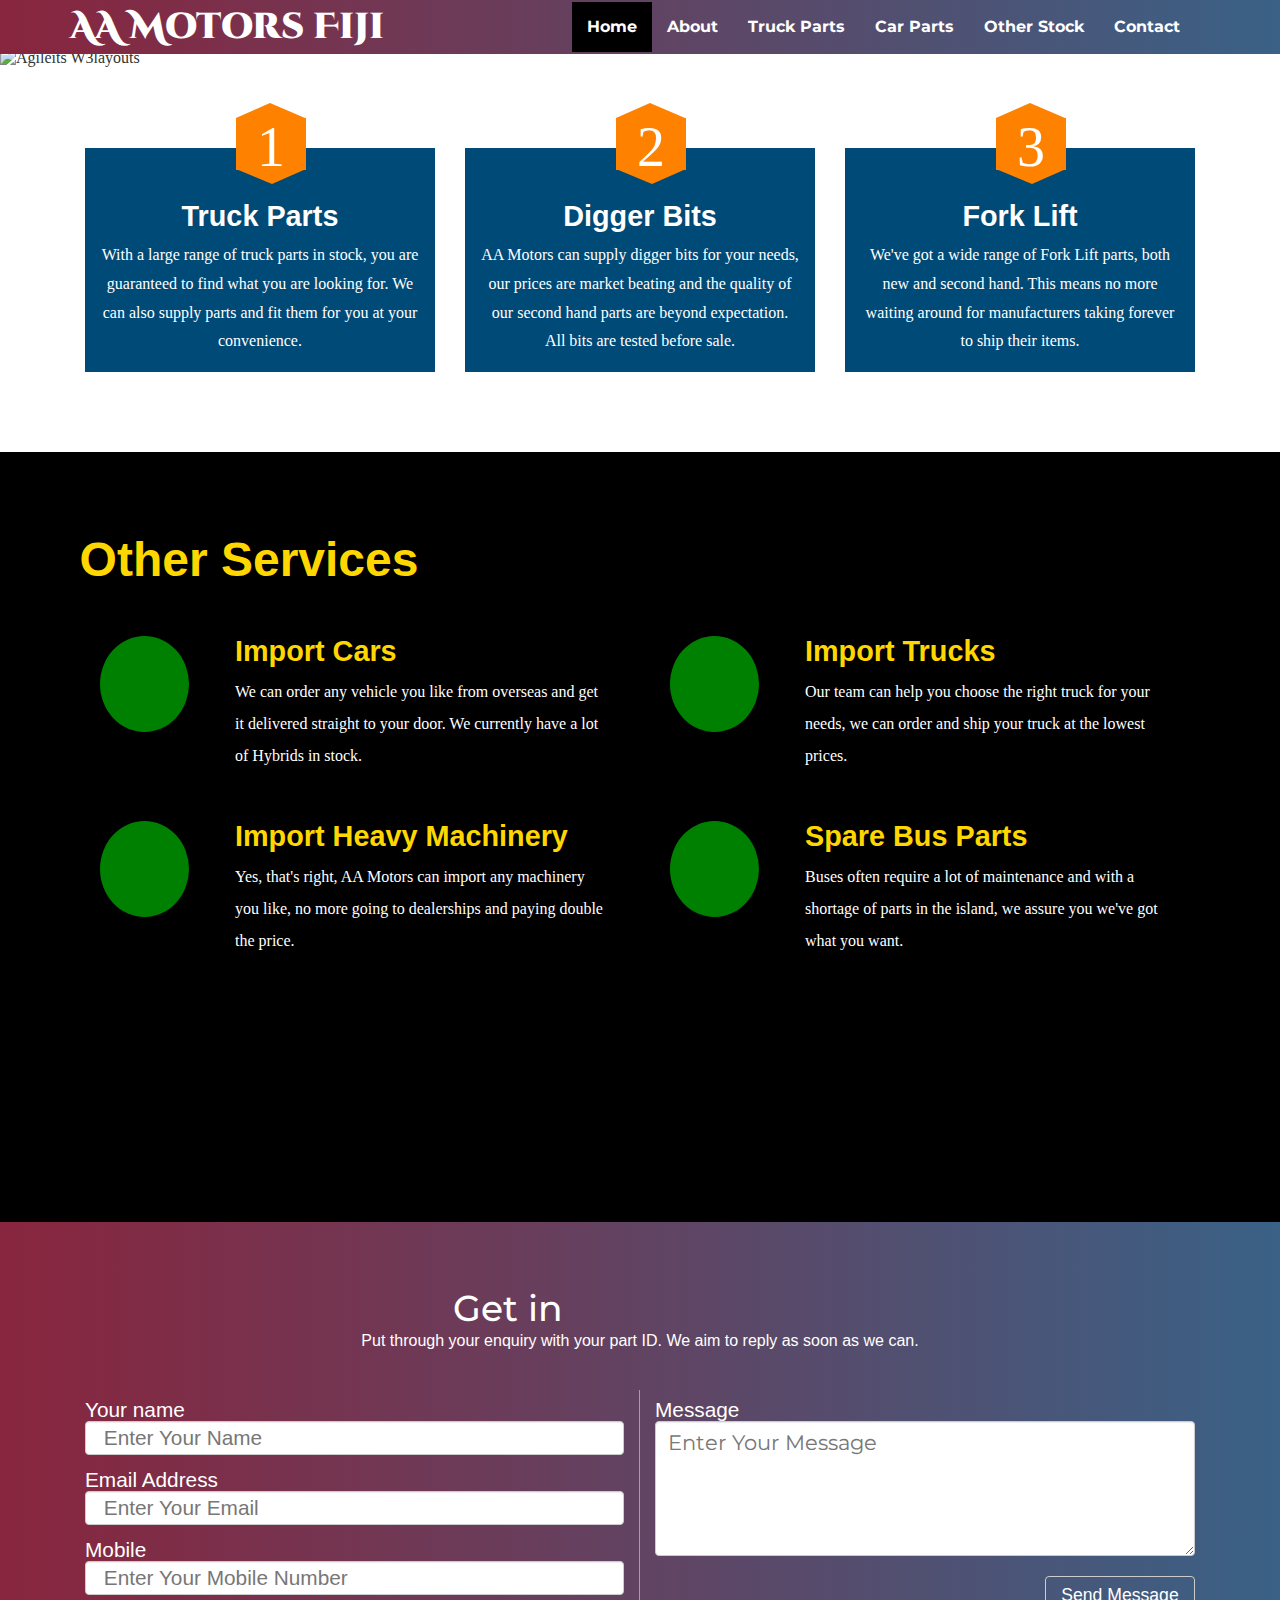
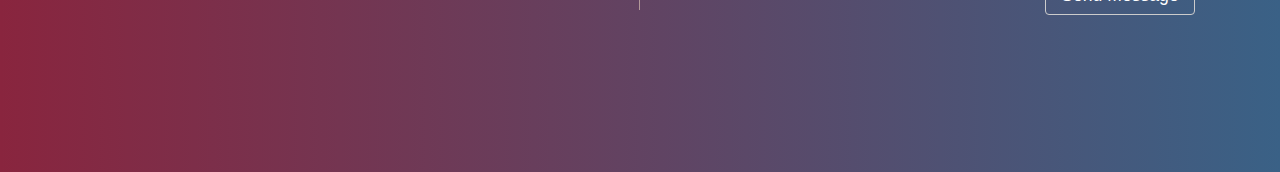
==== about.html @ b16f1876 "Add files via upload" ====
<!DOCTYPE html>
<html lang="en">

<!-- Head -->
<head>

<title>AA Motors Fiji | Truck Parts | Car Parts | Spare Parts</title>

<!-- Meta-Tags -->
<meta name="viewport" content="width=device-width, initial-scale=1">
<meta http-equiv="Content-Type" content="text/html; charset=utf-8" />
<meta name="keywords" content="Tropical Resorts a Responsive Web Template, Bootstrap Web Templates, Flat Web Templates, Android Compatible Web Template, Smartphone Compatible Web Template, Free Webdesigns for Nokia, Samsung, LG, Sony Ericsson, Motorola Web Design">
<script type="application/x-javascript"> addEventListener("load", function() { setTimeout(hideURLbar, 0); }, false); function hideURLbar(){ window.scrollTo(0,1); } </script>
<!-- //Meta-Tags -->

<!-- Custom-Stylesheet-Links -->
<!-- Bootstrap-CSS --> 	<link rel="stylesheet" href="css/bootstrap.min.css" type="text/css" media="all">
<!-- Index-Page-CSS --> <link rel="stylesheet" href="css/style.css" 		type="text/css" media="all">
<!-- Animate.CSS --> 	<link rel="stylesheet" href="css/animate.css" 		type="text/css" media="all">
<!-- //Custom-Stylesheet-Links -->

<!-- Fonts -->
<!-- Body-Font -->	 <link rel="stylesheet" href="//fonts.googleapis.com/css?family=Open+Sans:400,300,600,700,800" type="text/css">
<!-- Logo-Font -->	 <link rel="stylesheet" href="//fonts.googleapis.com/css?family=Cinzel+Decorative:400,900,700" type="text/css">
<!-- Navbar-Font --> <link rel="stylesheet" href="//fonts.googleapis.com/css?family=Montserrat:400,700"			   type="text/css">
<!-- //Fonts -->

</head>
<!-- //Head -->



<!-- Body -->
<body>

	<!-- Header -->
	<div class="header agileits w3layouts" id="home">

		<!-- Navbar -->
		<nav class="navbar navbar-default w3l aits wow bounceInUp agileits w3layouts">
			<div class="container">

				<div class="navbar-header agileits w3layouts">
					<button type="button" class="navbar-toggle agileits w3layouts collapsed" data-toggle="collapse" data-target="#navbar" aria-expanded="false">
						<span class="sr-only agileits w3layouts">Toggle navigation</span>
						<span class="icon-bar w3l"></span>
						<span class="icon-bar aits"></span>
						<span class="icon-bar w3laits"></span>
					</button>
					<a class="navbar-brand agileits w3layouts" href="index.html">AA Motors Fiji</a>
				</div>

				<div id="navbar" class="navbar-collapse agileits w3layouts navbar-right collapse">
					<ul class="nav agileits w3layouts navbar-nav">
						<li class="active"><a href="index.html">Home</a></li>
						<li><a href="about.html">About</a></li>
						<li><a href="truck.html">Truck Parts</a></li>
						<li><a href="carparts.html">Car Parts</a></li>
						<li><a href="otherstock.html">Other Stock</a></li>
						<li><a href="contact.html">Contact</a></li>
					</ul>
				</div>

			</div>
		</nav>
		<!-- //Navbar -->


		<!-- Banner -->
		<div class="banner agileits w3layouts">
			<img src="images/banner.jpg" alt="Agileits W3layouts">
			<h1 class="wow agileits w3layouts fadeInDown">About Us</h1>
		</div>
		<!-- //Banner -->

	</div>
	<!-- //Header -->




	<!--about-->
			<div class="about-section"  id="about">
				<div class="container">
					
					<div class="about-grids">
						<div class="col-md-4 about-grid  wow fadeInLeft animated" data-wow-delay=".5s">
							<img src="images/p.jpg" class="img-responsive" alt=""/>
							<div class="about-details hvr-rectangle-in">
								<div class="about-text">
									<h5>1</h5>
								</div>
								<h4>Truck Parts</h4>
								<p>With a large range of truck parts in stock, you are guaranteed to find what you are looking for. We can also supply parts and fit them for you at your convenience. </p>
							</div>
						</div>
						<div class="col-md-4 about-grid  wow fadeInDownBig animated animated" data-wow-delay="0.4s">
						<img src="images/p1.jpg" class="img-responsive" alt=""/>
						<div class="about-details hvr-rectangle-in">
								<div class="about-text">
									<h5>2</h5>
								</div>
								<h4>Digger Bits</h4>
								<p>AA Motors can supply digger bits for your needs, our prices are market beating and the quality of our second hand parts are beyond expectation. All bits are tested before sale.</p>
							</div>
						</div>
						<div class="col-md-4 about-grid  wow fadeInRight animated" data-wow-delay=".5s">
						<img src="images/p2.jpg" class="img-responsive" alt=""/>
						<div class="about-details hvr-rectangle-in">
								<div class="about-text">
									<h5>3</h5>
								</div>
								<h4>Fork Lift</h4>
								<p>We've got a wide range of Fork Lift parts, both new and second hand. This means no more waiting around for manufacturers taking forever to ship their items.</p>
							</div>
						</div>
						<div class="clearfix"></div>
					</div>
				</div>
			</div>
		<!--about-->
	
	
	
	<div class="services-section" id="services">
			<div class="container">
				<h3>Other Services</h3>
				<div class="servc-grids">
					<div class="col-md-6 servc-grid wow fadeInLeft animated" data-wow-delay=".5s">
						<div class="col-xs-3 servc-grid-left">
							<span class="glyphicon glyphicon-th-large effect-1" aria-hidden="true"></span>
						</div>
						<div class="col-xs-9 servc-grid-right">
							<h4>Import Cars</h4>
							<p>We can order any vehicle you like from overseas and get it delivered straight to your door. We currently have a lot of Hybrids in stock.</p>
						</div>
						<div class="clearfix"> </div>
					</div>
					<div class="col-md-6 servc-grid wow fadeInRight animated" data-wow-delay=".5s">
						<div class="col-xs-3 servc-grid-left">
							<span class="glyphicon glyphicon-user effect-1" aria-hidden="true"></span>
						</div>
						<div class="col-xs-9 servc-grid-right">
							<h4>Import Trucks</h4>
							<p>Our team can help you choose the right truck for your needs, we can order and ship your truck at the lowest prices.</p>
						</div>
						<div class="clearfix"> </div>
					</div>
					<div class="clearfix"> </div>
				</div>
				<div class="servc-grids">
					<div class="col-md-6 servc-grid wow fadeInLeft animated" data-wow-delay=".5s">
						<div class="col-xs-3 servc-grid-left">
							<span class="glyphicon glyphicon-stats effect-1" aria-hidden="true"></span>
						</div>
						<div class="col-xs-9 servc-grid-right">
							<h4>Import Heavy Machinery</h4>
							<p>Yes, that's right, AA Motors can import any machinery you like, no more going to dealerships and paying double the price. </p>
						</div>
						<div class="clearfix"> </div>
					</div>
					<div class="col-md-6 servc-grid wow fadeInRight animated" data-wow-delay=".5s">
						<div class="col-xs-3 servc-grid-left">
							<span class="glyphicon glyphicon-globe effect-1" aria-hidden="true"></span>
						</div>
						<div class="col-xs-9 servc-grid-right">
							<h4>Spare Bus Parts</h4>
							<p>Buses often require a lot of maintenance and with a shortage of parts in the island, we assure you we've got what you want. </p>
						</div>
						<div class="clearfix"> </div>
					</div>
					<div class="clearfix"> </div>
				</div>
				<div class="servc-grids">
					<div class="col-md-6 servc-grid wow fadeInLeft animated" data-wow-delay=".5s">
						<div class="col-xs-3 servc-grid-left">
							<span class="glyphicon glyphicon-cog effect-1" aria-hidden="true"></span>
						</div>
						<div class="col-xs-9 servc-grid-right">
							<h4>Mechanical Services</h4>
							<p>Our workshop is located on Haji Street, we also specialize in panel and paint and mechanical repairs for cars, trucks, buses etc. </p>
						</div>
						<div class="clearfix"> </div>
					</div>
					<div class="col-md-6 servc-grid wow fadeInRight animated" data-wow-delay=".5s">
						<div class="col-xs-3 servc-grid-left">
							<span class="glyphicon glyphicon-link effect-1" aria-hidden="true"></span>
						</div>
						<div class="col-xs-9 servc-grid-right">
							<h4>Tyres</h4>
							<p>AA Motors have tyres for trucks, Buses, Cars, Bikes etc. We can balance and fit your tyres and get you back on the road in a blink of an eye.</p>
						</div>
						<div class="clearfix"> </div>
					</div>
					<div class="clearfix"> </div>
				</div>
			</div>
		</div>
		<!--services-->
	
	
	
				<!--contact-->
			
			
   <section id="contact">
			<div class="section-content">
				<h1 class="section-header">Get in <span class="content-header wow fadeIn " data-wow-delay="0.2s" data-wow-duration="2s"> Touch with us</span></h1>
				<h3>Put through your enquiry with your part ID. We aim to reply as soon as we can.</h3>
			</div>
			<div class="contact-section">
			<div class="container">
				<form action ="https://formspree.io/admin@aamotorsfiji.com" method ="post">
					<div class="col-md-6 form-line">
			  			<div class="form-group">
			  				<label for="exampleInputUsername">Your name</label>
					    	<input type="text" class="form-control" id="" placeholder=" Enter Your Name">
				  		</div>
				  		<div class="form-group">
					    	<label for="exampleInputEmail">Email Address</label>
					    	<input type="email" class="form-control" id="exampleInputEmail" placeholder=" Enter Your Email">
					  	</div>	
					  	<div class="form-group">
					    	<label for="telephone">Mobile</label>
					    	<input type="tel" class="form-control" id="telephone" placeholder=" Enter Your Mobile Number">
			  			</div>
			  		</div>
			  		<div class="col-md-6">
			  			<div class="form-group">
			  				<label for ="description"> Message</label>
			  			 	<textarea  class="form-control" id="description" placeholder="Enter Your Message"></textarea>
			  			</div>
			  			<div>

			  				<button type="button" class="btn btn-default submit"><i class="fa fa-paper-plane" aria-hidden="true"></i>  Send Message</button>
			  			</div>
			  			
					</div>
				</form>
			</div>
		</section>



	<!-- Custom-JavaScript-File-Links -->

		<!-- Default-JavaScript -->	  <script type="text/javascript" src="js/jquery-2.1.4.min.js"></script>
		<!-- Bootstrap-JavaScript --> <script type="text/javascript" src="js/bootstrap.min.js"></script>

		<!-- Animate.CSS-JavaScript -->
			<script src="js/wow.min.js"></script>
				<script>
					new WOW().init();
				</script>
		<!-- //Animate.CSS-JavaScript -->

		

		<!-- Smooth-Scrolling-JavaScript -->
			<script type="text/javascript" src="js/move-top.js"></script>
			<script type="text/javascript" src="js/easing.js"></script>
			<script type="text/javascript">
					jQuery(document).ready(function($) {
						$(".scroll, .navbar li a, .footer li a").click(function(event){
							$('html,body').animate({scrollTop:$(this.hash).offset().top},1000);
						});
					});
			</script>
		<!-- //Smooth-Scrolling-JavaScript -->

	<!-- //Custom-JavaScript-File-Links -->

</body>
<!-- //Body -->

</html>
---- css/style.css ----
html,body,div,span,applet,object,iframe,h2,h3,h4,h5,h6,p,blockquote,pre,a,abbr,acronym,address,big,cite,code,del,dfn,em,img,ins,kbd,q,s,samp,small,strike,strong,sub,sup,tt,var,b,u,i,dl,dt,dd,ol,nav ul,nav li,fieldset,form,label,legend,table,caption,tbody,tfoot,thead,tr,th,td,article,aside,canvas,details,embed,figure,figcaption,footer,header,hgroup,menu,nav,output,ruby,section,summary,time,mark,audio,video{margin:0;padding:0;border:0;font-size:100%;font:inherit;vertical-align:baseline;}
article, aside, details, figcaption, figure,footer, hgroup, menu, nav, section {display: block;}
ol,ul{list-style:none;margin:0px;padding:0px;}
blockquote,q{quotes:none;}
blockquote:before,blockquote:after,q:before,q:after{content:'';content:none;}
table{border-collapse:collapse;border-spacing:0;}

a{text-decoration:none;}
.txt-rt{text-align:right;}/* text align right */
.txt-lt{text-align:left;}/* text align left */
.txt-center{text-align:center;}/* text align center */
.float-rt{float:right;}/* float right */
.float-lt{float:left;}/* float left */
.clear{clear:both;}/* clear float */
.pos-relative{position:relative;}/* Position Relative */
.pos-absolute{position:absolute;}/* Position Absolute */
.vertical-base{	vertical-align:baseline;}/* vertical align baseline */
.vertical-top{	vertical-align:top;}/* vertical align top */
nav.vertical ul li{	display:block;}/* vertical menu */
nav.horizontal ul li{	display: inline-block;}/* horizontal menu */
img{max-width:100%;}

/*---start-wrap----*/

/*----top-nav----*/


.navbar-default {
	position: absolute;
	z-index: 99999;
	width: 100%;
	  background: #3a6186; 
  background: -webkit-linear-gradient(to left, #3a6186 , #89253e); 
  background: linear-gradient(to left, #3a6186 , #89253e); 
	border: none;
	border-radius: 0;
	margin: 0;
	padding: 2px 0;
}

.navbar-default .navbar-brand {
	color: white;
	font-family: 'Cinzel Decorative', cursive;
	font-size: 36px;
	font-weight: 800;
}

.navbar-default .navbar-nav>li>a {
	font-size: 16px;
	font-weight: 700;
	font-family: 'Montserrat', sans-serif;
	color: white;
}

.navbar-default .navbar-nav>li>a:hover, .navbar-default .navbar-nav>li>a:focus {
	color: yellow;
}

.navbar-default .navbar-nav>.active>a, .navbar-default .navbar-nav>.active>a:hover, .navbar-default .navbar-nav>.active>a:focus {
	color: white;
	background-color: black;
}

/*-----.image-slider----*/




.slider {
	position: relative;
	padding: 0;
	width:100%;
}

.rslides {
	position: relative;
	list-style: none;
	overflow: hidden;
	width: 100%;
	padding: 0;
	margin: 0;
}

.rslides li {
	-webkit-backface-visibility: hidden;
	position: absolute;
	display: none;
	width: 100%;
	left: 0;
	top: 0;
}

.rslides li:first-child {
	position: relative;
	display: block;
	float: left;
}

.rslides img {
	display: block;
	height: auto;
	float: left;
	width: 100%;
	border: 0;
}

.layer {
	position: absolute;
	width: 100%;
	height: 100%;
	background: rgba(0,0,0,.4);
	text-align: center;
}

.caption {
	position: absolute;
	top: 38%;
	left: 14%;
}

.caption h3 {
	text-align: left;
	font-size: 60px;
	font-weight: 800;
	line-height: 70px;
	color: #FFF;
	width: 65%;
}

.caption h3 span {
	color: purple;
}

a.callbacks_nav {
	display: none;
}

ul.callbacks_tabs {
	position: absolute;
	z-index: 9999;
	top: 35%;
	right: 10%;
}

ul.callbacks_tabs li {
	/*--w3layouts--*/
	/*--agileits--*/
	display: block;
}

.callbacks_tabs a{
	visibility: hidden;
}

.callbacks_tabs a:after {
	content: "\f111";
	font-size: 0;
	font-family: FontAwesome;
	visibility: visible;
	display: block;
	height: 12px;
	width: 12px;
	display: inline-block;
	background: purple;
	-ms-transform: rotate(40deg);
	-webkit-transform: rotate(40deg);
	transform: rotate(45deg);
}

.callbacks_here a:after {
	border: 2px solid #FFF;
	background: #FFF;
}

.slider-2 ul.callbacks_tabs, .slider-3 ul.callbacks_tabs, .slider-4 ul.callbacks_tabs {
	display: none;
}


/*-- //Slider --*/

/*---products----*/
.products-box {
	padding: 0 20px;
	background: #fff;
}
.products h5{
	display: block;
	padding: 30px 0px 12px 0px;
	font: bold 18px/16px "Arial";
	color: #000;
	font-family: 'Fauna One', serif;
	font-weight: normal;
	text-transform: uppercase;
}
.products h5 span{
	color:#0463B0;
}
.products-secondbox h5{
	padding:15px 0px;
}
.products-secondbox h4 span{
	color:#0463B0;
	text-decoration:line-through;
	padding-right:5px;
}
/*  GRID OF Five   ============================================================================= */
.section {
	clear: both;
	padding: 0px;
	margin: 0px;
}
.group:before,
.group:after {
    content:"";
    display:table;
}
.group:after {
    clear:both;
}
.group {
    zoom:1;
}
.grid_1_of_5{
	display: block;
	float:left;
	margin: 1% 0 1% 1.6%;
}
.grid_1_of_5:first-child {
	 margin-left: 0;
} 
.images_1_of_5 {
	width: 18.72%;
	padding:0 0 1.5% 0;
	text-align: center;
}
.images_1_of_5  img{
	max-width:100%;
	display:block;
	margin: 0 auto;
}
.images_1_of_5  h3{
	display: block;
	padding: 3px 0px;
	font: bold 12px/30px Arial, Helvetica, sans-serif;
	color: #000;
	border-right: 1px solid rgba(151, 151, 151, 0.11);
	text-transform: uppercase;
	font-weight: bold;
}
.images_1_of_5  p {
	font-size:0.8125em;
	color: #989898;
	line-height: 1.6em;
	font-family : verdana, arial, helvetica, helve, sans-serif; 	
}
.images_1_of_5 h4{
	font-size: 0.8125em;
	color: #000;
	line-height: 1.6em;
	font-family: verdana, arial, helvetica, helve, sans-serif;
	padding: 7px 0px;
}
.images_1_of_5 .button{
	margin-top:.3em;
	line-height:1.9em;
}
.images_1_of_5 .button a{
		padding: 8px 10px;
		display: inline-block;
		background: url(../images/button3.gif) left top repeat-x;
		border: none;
		font: bold 12px "Arial"!important;
		color: #FFD700;
		text-align: center;
		cursor: pointer;
		-moz-transition: background 0.5s ease;
		-o-transition: background 0.5s ease;
		-webkit-transition: background 0.5s ease;
}
.images_1_of_5 .button a:hover{
	  background-position: left bottom;
	text-decoration: none !important;
	-moz-transition: background 0.2s ease;
	-o-transition: background 0.2s ease;
	-webkit-transition: background 0.2s ease;
}

/***** Media Quries *****/
@media only screen and (max-width: 1024px) {
	.wrap{
		width:90%;
	}	
	
}

/*  GO FULL WIDTH AT LESS THAN 640 PIXELS */
@media only screen and (max-width: 640px){
	
	.wrap{
		width:95%;
	}
	.grid_1_of_5{ 
		margin: 2% 0 2% 0%;
	}	
	.images_1_of_5 {
		width:94%;
		padding:3%;
	}
	
	
}

/*  GO FULL WIDTH AT LESS THAN 480 PIXELS */

@media only screen and (max-width: 480px) {
	
	.wrap{
		width:95%;
	}
	.grid_1_of_5{ 
		margin: 2% 0 2% 0%;
	}	
	.images_1_of_5 {
		width:92%;
		padding:4%;
	}
	.banner img {
		height: 175px;
	}
	.banner h1 {
		top: 45%;
		font-size: 25px;
	}
	
}
@media only screen and (max-width: 1920px) {
.slider1{
	width:auto;
	}
	.rslides{
		width:100%;
	}
.banner img {
		width:100%;
	}
	.banner h1 {
		top: 45%;
		font-size: 25px;
	}
	
	

	
	
	
	

	
	}
/*---footer----*/
.footer-lastgrid ul li{
	display:inline-block;
}
.footer-lastgrid ul{
	padding-top:5px;
}
.footer-lastgrid ul li a{
	padding:0 5px;
}
.span_1_of_4 ul li a{
	color: #63615f;
	font: 12px/27px Arial, Helvetica, sans-serif;
	-moz-transition: background 0.5s ease;
	-o-transition: background 0.5s ease;
	-webkit-transition: background 0.5s ease;
}
.span_1_of_4 ul li a:hover{
	color:#0463B0;
}
/*  GRID OF FOUR   ============================================================================= */
.section {
	clear: both;
	padding: 0px;
	margin: 0px;
}
.group:before,
.group:after {
    content:"";
    display:table;
}
.group:after {
    clear:both;
}
.group {
    zoom:1;
}
.col_1_of_4{
	display: block;
	float:left;
	margin: 1% 0 1% 1.6%;
}
.col_1_of_4:first-child { margin-left: 0; } /* all browsers except IE6 and lower */
	
.span_1_of_4 {
	width: 20.8%;
	padding:1.5%; 
}
.span_1_of_4  h3{
	display: block;
	padding: 30px 0px 12px 0px;
	font: bold 18px/16px "Arial";
	color: #000;
	font-family: 'Fauna One', serif;
	font-weight: normal;
	text-transform: uppercase;
}
.span_1_of_4  p {
	font-size:0.8125em;
	padding:0.5em 0;
	color: #333;
	line-height: 1.5em;
	font-family :verdana, arial, helvetica, helve, sans-serif; 	 
}

/***** Media Quries *****/
@media only screen and (max-width: 1024px) {
	.wrap{
		width:95%;
	}	
}
/*  GO FULL WIDTH AT LESS THAN 640 PIXELS */
@media only screen and (max-width: 640px) and (min-width: 480px) {
	.wrap{
		width:95%;
	}
	.col_1_of_4{ 
		margin: 1% 0 1% 0%;
	}
	.span_1_of_4 {
		width:94%;
		padding:3%;  
	}
	.banner h1 {
		/*--w3layouts--*/
		/*--agileits--*/
		top: 42%;
		font-size: 30px;
	}
}

/*  GO FULL WIDTH AT LESS THAN 480 PIXELS */
@media only screen and (max-width: 480px) {
	.wrap{
		width:95%;
	}
	.col_1_of_4{ 
		margin: 1% 0 1% 0%;
	}
	.span_1_of_4 {
		width:92%;
		padding:4%; 
	}
	.banner h1 {
		/*--w3layouts--*/
		/*--agileits--*/
		top: 42%;
		font-size: 30px;
	}
}
/*----copy-right-----*/
.footer-lastgrid p{
	color: #63615f;
	font: 12px/27px Arial, Helvetica, sans-serif;
	padding-top: 25px;
}
.footer-lastgrid p a{
	font-family: 'Fauna One', serif;
	font-size:1.3em;
	padding-left:3px;
	color:#0463B0;
}
.footer-lastgrid p a:hover{
	color:#000;
}
/*----Cartires----*/
.car-tires-top-pagnation{
	background:#F8F8F8;
	padding: 5px 12px;
	margin-bottom:15px;
}
.car-tires-top-pagnation ul li{
	display:inline-block;
}
.car-tires-top-pagnation ul li a,.car-tires-top-pagnation ul li span{
	display: block;
	padding: 3px 0px;
	font: bold 12px/0px Arial, Helvetica, sans-serif;
	color: #000;
	border-right: 1px solid rgba(151, 151, 151, 0.11);
	text-transform: uppercase;
	font-weight: bold;
}
.car-tires-top-pagnation ul li span{
	color:#ddd;
	font-weight:normal;
}
.cartire-grid {
	border: 1px solid #ddd;
	padding: 10px 16px 0px 16px;
	box-shadow: 0px 0px 0px rgba(238, 238, 238, 0.08);
}
.Cartires{
	background:#fff;
	padding:0 20px;
}
.Cartires h5{
	display: block;
	padding: 30px 0px 12px 0px;
	font: bold 18px/16px "Arial";
	color: #000;
	font-family: 'Fauna One', serif;
	font-weight: normal;
	text-transform: uppercase;
}
.cartire-grid-img{
	float:left;
	width:20%;
}
.cartire-grid-info{
	float:left;
	width:59%;
	border-right: 1px solid rgba(202, 202, 202, 0.29);
}
.cartire-grid-info ul li,.cartire-grid-info h3{
	display: block;
	padding: 3px 0px;
	font: bold 12px/30px Arial, Helvetica, sans-serif;
	color: #ddd;
	border-right: 1px solid rgba(151, 151, 151, 0.11);
	text-transform: uppercase;
	font-weight: bold;
}
.cartire-grid-info h3{
	color:#000;
}
.cartire-grid-info p{
	font-size: 0.8125em;
	color: #989898;
	line-height: 1.6em;
	font-family: verdana, arial, helvetica, helve, sans-serif;
	width: 91%;
}
.cartire-grid-info ul li span{
	color:#000;
	padding-right:10px;
}
.cartire-grid-cartinfo{
	width:18%;
	float:left;
	padding-left:2%;
}
.cartire-grid-cartinfo h4{
	display: block;
	padding: 3px 0px;
	font: bold 12px/30px Arial, Helvetica, sans-serif;
	color: #000;
	border-right: 1px solid rgba(151, 151, 151, 0.11);
	text-transform: uppercase;
	font-weight: bold;
}
.cartire-grid-cartinfo span{
	font-size: 0.8125em;
	color: #000;
	line-height: 1.6em;
	font-family: verdana, arial, helvetica, helve, sans-serif;
	padding: 7px 0px;
}
.cartire-grid-cartinfo  ul li{
	display:inline-block;
}
.cartire-grid-cartinfo a{
	padding: 8px 10px;
	display: inline-block;
	background: url(../images/button3.gif) left top repeat-x;
	border: none;
	font: bold 12px "Arial"!important;
	color: #fff;
	text-align: center;
	cursor: pointer;
	-moz-transition: background 0.5s ease;
	-o-transition: background 0.5s ease;
	-webkit-transition: background 0.5s ease;
	margin-bottom: 10px;
}
.cartire-grid-cartinfo a:hover{
	background-position: left bottom;
	text-decoration: none !important;
	-moz-transition: background 0.2s ease;
	-o-transition: background 0.2s ease;
	-webkit-transition: background 0.2s ease;
}
.cartire-grid-cartinfo ul{
	margin:7px 0px;
}
.cartire-grid-cartinfo ul li p{
	font-size: 0.8125em;
	color: #989898;
	line-height: 1.6em;
	font-family: verdana, arial, helvetica, helve, sans-serif;
}
/*----contact-----*/
.contact{
	background:#fff;
	padding:0px 20px;
}

/*  Contact Form  ============================================================================= */
.section {
	clear: both;
	padding: 0px;
	margin: 0px;
}
.group:before,
.group:after {
    content:"";
    display:table;
}
.group:after {
    clear:both;
}
.group {
    zoom:1;
}
.col{
	display: block;
	float:left;
	margin: 1% 0 1% 1.6%;
}
.col:first-child{
	margin-left:0;
}	
.span_2_of_3 {
	width: 63.1%;
	padding:1.5%; 
}
.span_1_of_3 {
	width: 29.2%;
	padding:1.5%; 
}
.span_2_of_3  h3,
.span_1_of_3  h3 {
	display: block;
	padding: 30px 0px 12px 0px;
	font: bold 18px/16px "Arial";
	color: #000;
	font-family: 'Fauna One', serif;
	font-weight: normal;
	text-transform: uppercase;
}
.contact-form{
	position:relative;
	padding-bottom:30px;
}
.contact-form div{
	padding:5px 0;
}
.contact-form span{
	display:block;
	font-size:0.8125em;
	color: #333;
	padding-bottom:5px;
	font-family :verdana, arial, helvetica, helve, sans-serif;
}
.contact-form input[type="text"],.contact-form textarea{
		    padding:8px;
			display:block;
			width:98%;
			background:#fcfcfc;
			border: none;
			outline:none;
			color:#989898;
			font-size:0.9em;
			font-family:Arial, Helvetica, sans-serif;
			box-shadow: inset 0px 0px 3px #999;
			-webkit-box-shadow: inset 0px 0px 3px #999;
			-moz-box-shadow: inset 0px 0px 3px #999;
			-o-box-shadow: inset 0px 0px 3px #999;
			-webkit-appearance:none;
}
.contact-form textarea{
		resize:none;
		height:120px;		
}
.contact-form input[type="submit"]{
	padding: 8px 10px;
	display: inline-block;
	background: url(../images/button3.gif) left top repeat-x;
	border: none;
	font: bold 12px "Arial"!important;
	color: #fff;
	text-align: center;
	cursor: pointer;
	-moz-transition: background 0.5s ease;
	-o-transition: background 0.5s ease;
	-webkit-transition: background 0.5s ease;
	margin-bottom: 10px;
}
.contact-form input[type="submit"]:hover{
	background-position: left bottom;
	text-decoration: none !important;
	-moz-transition: background 0.2s ease;
	-o-transition: background 0.2s ease;
	-webkit-transition: background 0.2s ease;
}
.contact-form input[type="submit"]:active{
	background-position: left bottom;
	text-decoration: none !important;
	-moz-transition: background 0.2s ease;
	-o-transition: background 0.2s ease;
	-webkit-transition: background 0.2s ease;
}
.company_address{
	padding-top:26px;
}
.company_address p{
	font-size: 0.8125em;
	color: #989898;
	line-height: 1.6em;
	font-family: verdana, arial, helvetica, helve, sans-serif;
}
.company_address p span{
	text-decoration:underline;
	color:#0463B0;
	cursor:pointer;
}
.map{
	border:1px solid #C7C7C7;
	margin-bottom:15px;
}

/***** Media Quries *****/
@media only screen and (max-width: 1024px) {
	.wrap{
		width:95%;
	}	
}
/*  GO FULL WIDTH AT LESS THAN 800 PIXELS */

@media only screen and (max-width: 800px) {
	.wrap{
		width:95%;
	}
	.span_2_of_3 {
		width:94%;
		padding:3%; 
	}
	.col{ 
		margin: 1% 0 1% 0%;
	}
	.span_1_of_3 {
		width:94%;
		padding:3%; 
	}
}

/*  GO FULL WIDTH AT LESS THAN 640 PIXELS */

@media only screen and (max-width: 640px) and (min-width: 480px) {
	.wrap{
		width:95%;
	}
	.span_2_of_3 {
		width:94%;
		padding:3%; 
	}
	.col{ 
		margin: 1% 0 1% 0%;
	}
	.span_1_of_3 {
		width:94%;
		padding:3%; 
	}
	.banner h1 {
		/*--w3layouts--*/
		/*--agileits--*/
		top: 42%;
		font-size: 30px;
	}
   
   .contact-form input[type="text"],.contact-form textarea{
		width:97%;
	}
}
/*  GO FULL WIDTH AT LESS THAN 480 PIXELS */

@media only screen and (max-width: 480px) {
	.wrap{
		width:95%;
	}
	.span_2_of_3 {
		width:90%;
		padding:5%; 
	}
	.col { 
		margin: 1% 0 1% 0%;
	}
	.span_1_of_3 {
		width:90%;
		padding:5%; 
	}
	.contact-form input[type="text"],.contact-form textarea{
		width:92%;
	}
	.banner img {
		height: 175px;
	}
	.banner h1 {
		top: 45%;
		font-size: 25px;
	}
}
/*----single-page-----*/
.single-page{
	background:#fff;
	padding:0px 20px;
}
.single-top-pagination{
	background: #F8F8F8;
	padding: 5px 12px;
	margin-bottom: 15px;
}
.single-top-pagination ul li{
	display:inline-block;
}
.single-top-pagination ul li a{
	display: block;
	padding: 3px 0px;
	font: bold 12px/0px Arial, Helvetica, sans-serif;
	color: #000;
	border-right: 1px solid rgba(151, 151, 151, 0.11);
	text-transform: uppercase;
	font-weight: bold;
}
.single-top-pagination ul li span{
	display: block;
	padding: 3px 0px;
	font:12px/0px Arial, Helvetica, sans-serif;
	color: #ddd;
	font-weight: normal;
	border-right: 1px solid rgba(151, 151, 151, 0.11);
	text-transform: uppercase;
}
.product-image{
	float:left;
	width: 27%;
}
/*----zoomer----*/
.clearfix:after{clear:both;content:".";display:block;font-size:0;height:0;line-height:0;visibility:hidden;}
		.clearfix{display:block;zoom:1}
		
		
		ul#thumblist{display:block;}
		ul#thumblist li{float:left;margin-right:2px;list-style:none;width: 30.8%;}
		ul#thumblist li a{display:block;border:1px solid #CCC;}
		ul#thumblist li a.zoomThumbActive{
		    border:1px solid red;
		}
		
		.jqzoom{
		
			text-decoration:none;
			float:left;
		}
/*----product-catrgory-pagenation----*/
.product-catrgory-pagenation ul li{
	display:inline-block;
}
.product-catrgory-pagenation ul li h3{
	display: block;
	padding: 4px 0px;
	font: bold 16px/16px "Arial";
	color: #000;
	font-family: 'Fauna One', serif;
	font-weight: normal;
	padding: 0px 0px 10px 0px;
}
.product-catrgory-pagenation ul li.active3> a{
	display: block;
	padding: 4px 0px;
	font: bold 12px/16px "Arial";
	color: #000;
	font-family: 'Fauna One', serif;
	font-weight: normal;
	text-decoration:underline;
}
.product-catrgory-pagenation ul li a{
	display: block;
	padding: 4px 0px;
	font: bold 12px/16px "Arial";
	color: #000;
	font-family: 'Fauna One', serif;
	font-weight: normal;
}
.product-value h4{
	display: block;
	padding: 4px 0px;
	font: bold 16px/16px "Arial";
	color: #000;
	font-family: 'Fauna One', serif;
	font-weight: normal;
	border-bottom: 1px solid rgba(192, 192, 192, 0.3);
	padding: 0px 0px 10px 0px;
	margin-bottom: 10px;
}
.product-value ul li{
	display:inline-block;
}
.product-value ul li span{
	text-decoration:line-through;
}
.product-value h2,.product-value span,.product-value h5,.product-value li a,.product-value h3{
	display: block;
	padding: 4px 0px;
	font: bold 12px/16px "Arial";
	color: #000;
	font-family: 'Fauna One', serif;
	font-weight: normal;
}
.product-value li a{
	color:#0463B0;
}
.product-value ul li:last-child{
	float:right;
}
.product-value {
	width: 69%;
	border-bottom: 1px solid rgba(192, 192, 192, 0.3);
	padding: 10px 0px;
}
.product-price-info{
	float:right;
	width: 73%;
}
.product-shipping{
	width: 45%;
	padding: 10px 0px 0 0;
}
.product-shipping  span,.product-shipping p lable{
	float:left;
	display: block;
	padding: 4px 0px;
	font: bold 16px/16px "Arial";
	color: #000;
	font-family: 'Fauna One', serif;
	font-weight: normal;
	padding: 0px 0px 10px 0px;
	margin-bottom: 10px;
}
.product-shipping p{
	float:right;
	font-size: 0.8125em;
	color: #989898;
	line-height: 1.6em;
	font-family: verdana, arial, helvetica, helve, sans-serif;
}
.product-payments{
	width: 68%;
}
.product-payments  span,.product-payments p lable{
	float:left;
	display: block;
	padding: 4px 0px;
	font: bold 16px/16px "Arial";
	color: #000;
	font-family: 'Fauna One', serif;
	font-weight: normal;
	padding: 0px 0px 10px 0px;
	margin-bottom: 10px;
}
.product-payments p{
	float:right;
	font-size: 0.8125em;
	color: #989898;
	line-height: 1.6em;
	font-family: verdana, arial, helvetica, helve, sans-serif;
}
.product-description h3{
	display: block;
	padding: 4px 0px;
	font: bold 16px/16px "Arial";
	color: #000;
	font-family: 'Fauna One', serif;
	font-weight: normal;
	padding: 0px 0px 5px 0px;
}
.product-description p{
	font-size: 0.8125em;
	color: #989898;
	line-height: 1.6em;
	font-family: verdana, arial, helvetica, helve, sans-serif;
	margin-bottom: 10px;
}
.product-description a{
	padding: 8px 10px;
	display: inline-block;
	background: url(../images/button3.gif) left top repeat-x;
	border: none;
	font: bold 12px "Arial"!important;
	color: #fff;
	text-align: center;
	cursor: pointer;
	-moz-transition: background 0.5s ease;
	-o-transition: background 0.5s ease;
	-webkit-transition: background 0.5s ease;
}
.product-description a:hover{
	background-position: left bottom;
	text-decoration: none !important;
	-moz-transition: background 0.2s ease;
	-o-transition: background 0.2s ease;
	-webkit-transition: background 0.2s ease;
}
.product-share ul li{
	display:inline-block;
}
.product-share ul li img{
	vertical-align:middle;
	padding-right: 8px;
}
.product-share h3{
	display: block;
	padding: 4px 0px;
	font: bold 16px/16px "Arial";
	color: #000;
	font-family: 'Fauna One', serif;
	font-weight: normal;
	padding: 0px 0px 10px 0px;
	margin-bottom: 10px;
}
.product-share ul li a{
	float: left;
	display: block;
	padding: 4px 0px;
	font: bold 13px/16px "Arial";
	color: #000;
	font-family: 'Fauna One', serif;
	font-weight: normal;
	padding:0px 5px 0 0;	
}
.product-share {
	padding: 21px 0px;
}	
/*----responsive design----*/
@media only screen and (max-width: 1366px) and (min-width: 1280px) {
	.wrap{
		width:90%;
	}
	.product-price-info {
		float: right;
		width: 71.5%;
	}
	.product-shipping {
		width: 49%;
	}
	.product-payments {
		width: 74%;
	}
	.banner h1 {
		
		/*--agileits--*/
		top: 42%;
		font-size: 30px;
	}
}
@media only screen and (max-width: 1280px) and (min-width: 1024px) {
	.wrap{
		width:90%;
	}
	.product-price-info {
		width: 71%;
	}
}
@media only screen and (max-width: 1024px) and (min-width: 768px) {
	.wrap{
		width:90%;
	}
	.product-price-info {
		width:70%;
	}
	.product-shipping {
		width: 67%;
	}
	ul#thumblist li {
		width: 32.47%;
	}
	.top-nav ul li a {
		padding: 22.6px 25.2px;
	}
}
@media only screen and (max-width: 768px) and (min-width: 640px) {
	.wrap{
		width:90%;
	}
	.sub-header-right input[type="text"] {
		width: 204px;
	}
	.top-nav ul li a {
		padding: 22.6px 13.17px;
		font-size:12px;
	}
	.product-price-info {
		width: 70%;
	}
	.product-shipping {
		width: 73%;
	}
	
}

/*-- //About-Page-Styling --*/



/*-- Gallery --*/

.gallery {
	padding: 100px 0;
}
/*--w3layouts--*/
/*--agileits--*/
.gallery h2 {
	text-align: left;
	font-size: 40px;
	font-weight: 700;
	margin-bottom: 50px;
	color: #1dc8d9;
}

.gallery-grids {
	padding: 5px;
}

.gallery-grid {
	padding: 5px;
}

.gallery-grid-info h3, .gallery-grid-info h4, .gallery-grid-info h5 {
	font-weight: 600;
	text-align: right;
	padding-right: 5px;
	color: #7D5673;
}

.gallery-grid-info h3 {
	font-size: 30px;
	margin-top: 20px;
}

.gallery-grid-info h4 {
	font-size: 23px;
	margin: 10px 0;
}

.gallery-grid-info h5 {
	font-size: 20px;
	font-weight: normal;
}

/*-- //Gallery --*/



/*-- Details --*/

.details {
	padding: 100px 0;
	background-color: #EAEAEA;
}
/*--w3layouts--*/
/*--agileits--*/
.details h3 {
	text-align: left;
	font-size: 40px;
	font-weight: 700;
	margin-bottom: 50px;
	color: Green;
}

.details-grid {
	padding: 0 5px;
}

.details-grid1, .details-grid2, .details-grid3 {
	background-color: #FFF;
	padding: 20px;
	border-radius: 5px;
}

.details-grid-info p {
	padding: 20px 40px 20px 0;
	line-height: 25px;
	font-size: 13px;
	color: #777;
}

.details-grid button.btn {
	font-weight: 600;
	color: #1dc8d9;
	padding: 10px 30px;
	border: 1px solid #1dc8d9;
	border-right: none;
	outline: none;
	background-color: #FFF;
	border-radius: 0;
}

.details-grid button.btn:hover {
 background: #3a6186; 
  background: -webkit-linear-gradient(to left, #3a6186 , #89253e); 
  background: linear-gradient(to left, #3a6186 , #89253e); 
}

.details-grid .glyphicon {
	margin-left: 5px;
}

.modal-title {
	font-size: 30px;
	font-weight: 700;
	/*--w3layouts--*/
	/*--agileits--*/
	letter-spacing: -1px;
	color: green;
}


.modal-body {
	padding: 30px 30px 0;
	background: #3a6186; 
  background: -webkit-linear-gradient(to left, #3a6186 , #89253e); 
  background: linear-gradient(to left, gold , green); 
}

.modal-body p {
	padding: 30px 0;
	line-height: 30px;
	color:white;
	font-weight:bold;
}

/*-- //Details --*/



/*-- Ventures --*/

.ventures {
	padding: 100px 0 80px;
}

.ventures h3 {
	text-align: left;
	font-size: 40px;
	font-weight: 700;
	margin-bottom: 50px;
	color: green;
}

.ventures-grid-image, .ventures-grid-info {
	height: 185px;
	margin-bottom: 30px;
}

.ventures-grid-image {
	padding: 0;
}

.ventures-grid3, .ventures-grid7 {
	padding-left: 10px;
}

.ventures-grid-image img {
	height: 185px;
}

/*--w3layouts--*/
/*--agileits--*/
.ventures-grid-info {
	padding: 0 10px;
	background-color: #F5F5F5;
}

.ventures-grid-info h4 {
	font-size: 20px;
	text-align: left;
	margin: 20px 0;
	font-weight: 600;
	color: #1dc8d9;
}

.ventures-grid-info p {
	font-size: 13px;
	line-height: 25px;
	color: #777;
}

/*-- //Ventures --*/



/*-- Team --*/

.team {
	padding: 100px 0;
	background-color: #2f3238;
}

.team h3 {
	text-align: left;
	font-size: 40px;
	font-weight: 700;
	margin-bottom: 50px;
	color: #1dc8d9;
}

.team-grid {
	padding: 0;
}

.grid {
	position: relative;
	margin: 0 auto;
	list-style: none;
	text-align: center;
}
/*--w3layouts--*/
/*--agileits--*/
.grid figure {
	position: relative;
	float: left;
	overflow: hidden;
	margin: 10px 1%;
	height: auto;
	background: #3085a3;
	text-align: center;
	cursor: pointer;
}

.grid figure img {
	position: relative;
	display: block;
	width: 100%;
	opacity: 0.8;
}

.grid figure figcaption {
	padding: 2em;
	color: #fff;
	text-transform: uppercase;
	font-size: 1.25em;
	-webkit-backface-visibility: hidden;
	backface-visibility: hidden;
}

.grid figure figcaption::before, .grid figure figcaption::after {
	pointer-events: none;
}

.grid figure figcaption, .grid figure figcaption > a {
	position: absolute;
	top: 0;
	left: 0;
	width: 100%;
	height: 100%;
}

.grid figure figcaption > a {
	z-index: 1000;
	text-indent: 200%;
	white-space: nowrap;
	font-size: 0;
	opacity: 0;
}

/*--w3layouts--*/
/*--agileits--*/
.grid figure h4 {
	font-size: 25px;
	word-spacing: -0.15em;
	font-weight: 300;
	padding-top: 2px;
	
}

.grid figure h4 span {
	font-weight: 800;
}

.grid figure h4, .grid figure p {
	margin: 0;
}

.grid figure p {
	letter-spacing: 1px;
	font-size: 68.5%;
}

figure.effect-zoe figcaption {
	top: auto;
	bottom: -1px;
	padding: 16px 10px;
	height: 3.75em;
	background: #1dc8d9;
	color: #FFF;
	-webkit-transition: -webkit-transform 0.35s;
	transition: transform 0.35s;
	-webkit-transform: translate3d(0,100%,0);
	transform: translate3d(0,100%,0);
}

figure.effect-zoe h4 {
	float: left;
}

figure.effect-zoe ul.social-icons a {
	float: right;
	color: #3c4a50;
	font-size: 1.4em;
}

figure.effect-zoe:hover ul.social-icons a:hover, figure.effect-zoe:hover ul.social-icons a:focus {
	color: #252d31;
}

figure.effect-zoe p.description {
	/*--w3layouts--*/
	/*--agileits--*/
	position: absolute;
	bottom: 119px;
	padding: 14px;
	left: 0;
	color: #fff;
	text-transform: none;
	font-size: 90%;
	opacity: 0;
	background-color: rgba(0, 0, 0, 0.47);
	-webkit-transition: opacity 0.35s;
	transition: opacity 0.35s;
	-webkit-backface-visibility: hidden;
}

figure.effect-zoe h4, figure.effect-zoe ul.social-icons a {
	-webkit-transition: -webkit-transform 0.35s;
	transition: transform 0.35s;
	-webkit-transform: translate3d(0,200%,0);
	transform: translate3d(0,200%,0);
}

figure.effect-zoe ul.social-icons a span::before {
	display: inline-block;
	padding: 8px 10px;
	font-family: 'feathericons';
	speak: none;
	-webkit-font-smoothing: antialiased;
	-moz-osx-font-smoothing: grayscale;
}

.icon-eye::before {
	content: '\e000';
}

.icon-paper-clip::before {
	content: '\e001';
}

.icon-heart::before {
	content: '\e024';
}

figure.effect-zoe h4 {
	display: inline-block;
}

figure.effect-zoe:hover p.description {
	opacity: 1;
	/*--w3layouts--*/
	/*--agileits--*/
}

figure.effect-zoe:hover figcaption, figure.effect-zoe:hover h4, figure.effect-zoe:hover ul.social-icons a {
	-webkit-transform: translate3d(0,0,0);
	transform: translate3d(0,0,0);
}

figure.effect-zoe:hover h4 {
	-webkit-transition-delay: 0.05s;
	transition-delay: 0.05s;
}

figure.effect-zoe:hover ul.social-icons a:nth-child(4) {
	-webkit-transition-delay: 0.1s;
	transition-delay: 0.1s;
}

figure.effect-zoe:hover ul.social-icons a:nth-child(3) {
	-webkit-transition-delay: 0.1s;
	transition-delay: 0.1s;
}

figure.effect-zoe:hover ul.social-icons a:nth-child(2) {
	-webkit-transition-delay: 0.15s;
	transition-delay: 0.15s;
}

figure.effect-zoe:hover ul.social-icons a:first-child {
	-webkit-transition-delay: 0.2s;
	transition-delay: 0.2s;
}

.team ul.social-icons {
	float: right;
}

.team ul.social-icons li {
	display: inline-block;
}

.team ul.social-icons li a {
	display: inline-block;
	width: 30px;
	height: 30px;
	background: url("../images/img-sprite.png") no-repeat 0px 0px;
	background-size: 200px;
}

/*--w3layouts--*/
/*--agileits--*/
.team ul.social-icons li a.facebook:hover {
	background-position: 0px -33px;
}

.team ul.social-icons li a.twitter {
	background-position: -35px 0px;
}

.team ul.social-icons li a.twitter:hover {
	background-position: -35px -33px;
}

.team ul.social-icons li a.googleplus {
	background-position: -69px 0px;
}

.team ul.social-icons li a.googleplus:hover {
	background-position: -69px -33px;
}

.team ul.social-icons li a.instagram {
	background-position: -102px 0px;
}

.team ul.social-icons li a.instagram:hover {
	background-position: -102px -33px;
}

/*-- //Team --*/

.banner h1 {
		top: 47%;
	}

/*-- //About-Page-Styling --*/


/*-- Contact --*/

.contact {
	padding: 100px 0;
}

.contact h2 {
	font-size: 40px;
	font-weight: 700;
	color: green;
	/*--w3layouts--*/
	/*--agileits--*/
}

p.contact-p {
	width: 70%;
	margin: 30px auto;
	color: #666;
	font-size: 16px;
	line-height: 28px;
	text-align: center;
}

.contact-grids {
	padding-top: 50px;
}

.contact-grid h4 {
	text-align: left;
	font-size: 20px;
	font-weight: 600;
	color: green;
	margin-bottom: 10px;
}

.contact-grid li {
	display: block;
	color: #666;
	line-height: 25px;
	font-size: 13px;
}

.contact-grid p {
	color: #666;
	line-height: 25px;
	font-size: 13px;
}

.phone {
	margin-bottom: 20px;
}

.contact-grid .glyphicon {
	color: #1dc8d9;
	margin-right: 5px;
}

.email p a {
	color: #666;
}
/*--w3layouts--*/
/*--agileits--*/
.email p a:hover {
	color: #000;
}

.contact-grid-2 input.text, textarea {
	width: 100%;
	padding: 10px 15px;
	margin-bottom: 20px;
	outline: none;
	background-color: #111;
	border: none;
	color: #FFF;
	font-family: 'Montserrat', sans-serif;
}

.contact-grid-2 textarea {
	height: 120px;
}

.contact-grid-2 input.more_btn {
	padding: 10px 30px;
	font-size: 15px;
	font-weight: 600;
	border: none;
	outline: none;
	color: #EEE;
	background-color: #0bb46d;
}

.contact-grid-2 input.more_btn:hover {
	background-color: #009688;
	color: #FFF;
}

/*-- //Contact --*/



/*-- Map --*/

.map iframe {
	width: 100%;
	height: 400px;
}

.map-hover {
	position: relative;
}
/*--w3layouts--*/
/*--agileits--*/
.map-hover-1 {
	position: absolute;
	width: 100%;
	height: 100%;
	top: 0;
	background-color: rgba(0, 0, 0, 0.46);
	transition: 0.5s all;
	-webkit-transition: 0.5s all;
	-moz-transition: 0.5s all;
	-o-transition: 0.5s all;
	-ms-transition: 0.5s all;
}

.map-hover-1:hover {
	background-color: transparent;
	transition: 0.5s all;
	-webkit-transition: 0.5s all;
	-moz-transition: 0.5s all;
	-o-transition: 0.5s all;
	-ms-transition: 0.5s all;
}

@media screen and (max-width:966px) {
	.map iframe {
		height: 300px;
	}
}

@media screen and (max-width:736px) {
	.map iframe {
		height: 250px;
	}
}

@media screen and (max-width: 568px) {
	.map iframe {
		height: 200px;
	}
}

/*-- //Map --*/



/*-- //Contact-Page-Styling --*/

.location {
	padding: 100px 0;
}

.location h3 {
	text-align: left;
	font-size: 40px;
	font-weight: 700;
	margin-bottom: 50px;
	color: Green;
}


.location p {
	line-height: 30px;
	color: white;
	 background: #3a6186; 
  background: -webkit-linear-gradient(to left, #3a6186 , #89253e); 
  background: linear-gradient(to left, #3a6186 , #89253e); 
}


/*-- Inner-Pages-Navbar --*/



/*-- Inner-Pages-Navbar --*/



/*-- Inner-Pages-Banner --*/

.banner {
	position: relative;
	top: 49px;
}

.banner h1 {
	position: absolute;
	top: 37%;
	left: 0;
	right: 0;
	font-size: 35px;
	font-weight: 700;
	color: #FFF;
	margin: 0;
}
h1 {
	margin: 0;
	padding: 0;
	text-align: center;
	font-family: 'Montserrat', sans-serif;
}
footer {
    padding: 15px 0;
    background: black;
	
}


/**about**/
.about-section {
    padding: 5em 0;
}
.about-section h2 {
    font-size: 3em;
   font-family: 'PT Sans Caption', sans-serif;
    font-weight: 600;
    margin-left: 0.2em;
    color: #004a77;
}
.about-grids {
    margin-top: 3em;
	text-align: center;
}
.about-details {
    background: #ff8100;
    border-top: 2px solid #fff;
    transition: all .7s ease 0s;
    /* -webkit-transition: all .7s ease 0s; */
    -moz-transition: all .7s ease 0s;
    -o-transition: all .7s ease 0s;
    -ms-transition: all .7s ease 0s;
}
.about-grid h4 {
    color: #fff;
    margin-top: 0;
    font-size: 1.8em;
	font-family: 'PT Sans Caption', sans-serif;
	    font-weight: 600;
}
.about-grid p {
    font-size: 1em;
    color: #fff;
    padding: 0.5em 1em 1em;
    line-height: 1.8em;
}
.about-text {
    width: 70px;
    height: 52px;
    background: #FF8100;
    position: relative;
    top: -30px;
    left: 43%;
}
.about-text h5 {
    font-size: 3.5em;
    color: #fff;
    margin-top: 0;
    transition: all .7s ease 0s;
    -webkit-transition: all .7s ease 0s;
    -moz-transition: all .7s ease 0s;
    -o-transition: all .7s ease 0s;
    -ms-transition: all .7s ease 0s;
    position: absolute;
    left: 15%;
    width: 50px;
    top: -6%;
}
.about-text:before {
    content: "";
    position: absolute;
    top: -15px;
    left: 0;
    width: 0;
    height: 0;
    border-left: 34px solid transparent;
    border-right: 35px solid transparent;
    border-bottom: 15px solid #FF8100;
}
.about-text:after {
    content: "";
    position: absolute;
    bottom: -14px;
    left: 0;
    width: 0;
    height: 0px;
    border-left: 36px solid transparent;
    border-right: 34px solid transparent;
    border-top: 15px solid #FF8100;
}
.about-details:hover .about-text h5{
	color: #fff;
}
/* Rectangle In */
.hvr-rectangle-in {
  display: inline-block;
  vertical-align: middle;
  -webkit-transform: translateZ(0);
  transform: translateZ(0);
  box-shadow: 0 0 1px rgba(0, 0, 0, 0);
  -webkit-backface-visibility: hidden;
  backface-visibility: hidden;
  -moz-osx-font-smoothing: grayscale;
  position: relative;
  background: #ff8100;
  -webkit-transition-property: color;
  transition-property: color;
  -webkit-transition-duration: 0.3s;
  transition-duration: 0.3s;
}
.hvr-rectangle-in:before {
  content: "";
  position: absolute;
  z-index: -1;
  top: 0;
  left: 0;
  right: 0;
  bottom: 0;
  background: #004a77;
  -webkit-transform: scale(1);
  transform: scale(1);
  -webkit-transition-property: transform;
  transition-property: transform;
  -webkit-transition-duration: 0.3s;
  transition-duration: 0.3s;
  -webkit-transition-timing-function: ease-out;
  transition-timing-function: ease-out;
}
.hvr-rectangle-in:hover, .hvr-rectangle-in:focus, .hvr-rectangle-in:active {
  color: white;
}
.hvr-rectangle-in:hover:before, .hvr-rectangle-in:focus:before, .hvr-rectangle-in:active:before {
  -webkit-transform: scale(0);
  transform: scale(0);
}
/**about**/

/**service**/
.services-section {
    padding: 5em 0;
	background: black;
}
.services-section h3,.project h3,.team h3,.pricing-section h3,.contact-section h3 {
    font-size: 3em;
    font-family: 'PT Sans Caption', sans-serif;
    font-weight: 600;
    margin-left: 0.2em;
    color: gold;
}
.servc-grids {
    margin-top: 3em;
}
/*-- Effect 1--*/
.servc-grid-left span{
    font-size: 2em;
    color: #fff;
    display: inline-block;
    border-radius: 50%;
    text-decoration: none;
    z-index: 1;
    padding: 1em;
}
.servc-grid-left span:after {
  pointer-events: none;
  position: absolute;
  width: 100%;
  height: 100%;
  border-radius: 50%;
  content: '';
  -webkit-box-sizing: content-box;
  -moz-box-sizing: content-box;
  box-sizing: content-box;
}
.effect-1 {
  background: green;
  -webkit-transition: background 0.5s, color 0.2s;
  -moz-transition: background 0.5s, color 0.2s;
  transition: background 0.5s, color 0.2s;
}
.effect-1:after {
  top: -7px;
  left: -7px;
  padding: 7px;
  box-shadow: 0 0 0 2px #004a77;
  -webkit-transition: -webkit-transform 0.5s, opacity 0.2s;
  -webkit-transform: scale(0.8);
  -moz-transition: -moz-transform 0.5s, opacity 0.2s;
  -moz-transform: scale(0.8);
  -ms-transform: scale(0.8);
  transition: transform 0.5s, opacity 0.2s;
  transform: scale(0.8);
  opacity: 0;
}
.servc-grid:hover span{
	background:orange;
	color: #fff !important;
}
.servc-grid:hover span:after {
  -webkit-transform: scale(1);
  -moz-transform: scale(1);
  -ms-transform: scale(1);
  transform: scale(1);
  opacity: 1;
}
/*--//Effect 1--*/
.servc-grid-right h4 {
    color: gold;
    margin-top: 0;
    font-size: 1.8em;
    font-family: 'PT Sans Caption', sans-serif;
	    font-weight: 600;
}
.servc-grid-left {
    text-align: right;
    padding-right: 2em;
}
.servc-grid-right p {
    font-size: 1em;
    line-height: 2em;
    color: white;
	margin-top: 0.5em;

}
#foo:target {
    background: yellow;
}
/**service**/

/**Quick view**/

    .product_view .modal-dialog{max-width: 800px; width: 100%;}
        .pre-cost{text-decoration: line-through; color: #a5a5a5;}
        .space-ten{padding: 10px 0;}
		
		
		
		
.btn.btn-primary{
	 background: #3a6186; 
  background: -webkit-linear-gradient(to left, #3a6186 , #89253e); 
  background: linear-gradient(to left, #3a6186 , #89253e); 
}



/**Quick view**/




/*Contact sectiom*/
.content-header{
  font-family: 'Oleo Script', cursive;
  color:#fcc500;
  font-size: 45px;
}

.section-content{
  text-align: center; 

}
#contact{
    
    font-family: 'Teko', sans-serif;
  padding-top: 60px;
  width: 100%;
  width: 100vw;
  height: 550px;
  background: #3a6186; 
  background: -webkit-linear-gradient(to left, #3a6186 , #89253e); 
  background: linear-gradient(to left, #3a6186 , #89253e); 
    color : #fff;    
}
.contact-section{
  padding-top: 40px;
}
.contact-section .col-md-6{
  width: 50%;
}

.form-line{
  border-right: 1px solid #B29999;
}

.form-group{
  margin-top: 10px;
}
label{
  font-size: 1.3em;
  line-height: 1em;
  font-weight: normal;
}
.form-control{
  font-size: 1.3em;
  color: #080808;
}
textarea.form-control {
    height: 135px;
   /* margin-top: px;*/
}

.submit{
  font-size: 1.1em;
  float: right;
  width: 150px;
  background-color: transparent;
  color: #fff;

}

.fade-carousel {
    position: relative;
    height: 100vh;
}
.fade-carousel .carousel-inner .item {
    height: 100vh;
}
.fade-carousel .carousel-indicators > li {
    margin: 0 2px;
    background-color: #f39c12;
    border-color: #f39c12;
    opacity: .7;
}
.fade-carousel .carousel-indicators > li.active {
  width: 10px;
  height: 10px;
  opacity: 1;
}

/********************************/
/*          Hero Headers        */
/********************************/
.hero {
    position: absolute;
    top: 50%;
    left: 50%;
    z-index: 3;
    color: #fff;
    text-align: center;
    text-transform: uppercase;
    text-shadow: 1px 1px 0 rgba(0,0,0,.75);
      -webkit-transform: translate3d(-50%,-50%,0);
         -moz-transform: translate3d(-50%,-50%,0);
          -ms-transform: translate3d(-50%,-50%,0);
           -o-transform: translate3d(-50%,-50%,0);
              transform: translate3d(-50%,-50%,0);
}
.hero h1 {
    font-size: 6em;    
    font-weight: bold;
    margin: 0;
    padding: 0;
}

.fade-carousel .carousel-inner .item .hero {
    opacity: 0;
    -webkit-transition: 2s all ease-in-out .1s;
       -moz-transition: 2s all ease-in-out .1s; 
        -ms-transition: 2s all ease-in-out .1s; 
         -o-transition: 2s all ease-in-out .1s; 
            transition: 2s all ease-in-out .1s; 
}
.fade-carousel .carousel-inner .item.active .hero {
    opacity: 1;
    -webkit-transition: 2s all ease-in-out .1s;
       -moz-transition: 2s all ease-in-out .1s; 
        -ms-transition: 2s all ease-in-out .1s; 
         -o-transition: 2s all ease-in-out .1s; 
            transition: 2s all ease-in-out .1s;    
}

/********************************/
/*            Overlay           */
/********************************/
.overlay {
    position: absolute;
    width: 100%;
    height: 100%;
    z-index: 2;
    background-color: #080d15;
    opacity: .7;
	
}

/********************************/
/*          Custom Buttons      */
/********************************/
.btn.btn-lg {padding: 10px 40px;}
.btn.btn-hero,
.btn.btn-hero:hover,
.btn.btn-hero:focus {
  
  	  background: #3a6186; 
  background: -webkit-linear-gradient(to left, #3a6186 , #89253e); 
  background: linear-gradient(to left, #3a6186 , #89253e); 
    outline: none;
    margin: 20px auto;
}

/********************************/
/*       Slides backgrounds     */
/********************************/
.fade-carousel .slides .slide-1, 
.fade-carousel .slides .slide-2,
.fade-carousel .slides .slide-3 {
  height: 100vh;
  background-size: cover;
  background-position: center center;
  background-repeat: no-repeat;
}
.fade-carousel .slides .slide-1 {
  background-image: url(https://s-media-cache-ak0.pinimg.com/originals/a3/83/2a/a3832ae56551219b68af5ee14c7f4674.jpg); 
}
.fade-carousel .slides .slide-2 {
  background-image: url(https://sunnyrepublic.files.wordpress.com/2011/11/big-digger2.jpg);
}
.fade-carousel .slides .slide-3 {
  background-image: url(http://allswalls.com/images/alfaromeo-4ccoupe-usversion-2015-car-italy-supercar-sport-sportcar-supersport-italian-wallpaper-4000x3000-52-wallpaper-1.jpg);
}

/********************************/
/*          Media Queries       */
/********************************/
@media screen and (min-width: 980px){
    .hero { width: 980px; }    
}
  

@media screen and (max-width: 640px){
    .hero h1 { font-size: 4em; }    
}
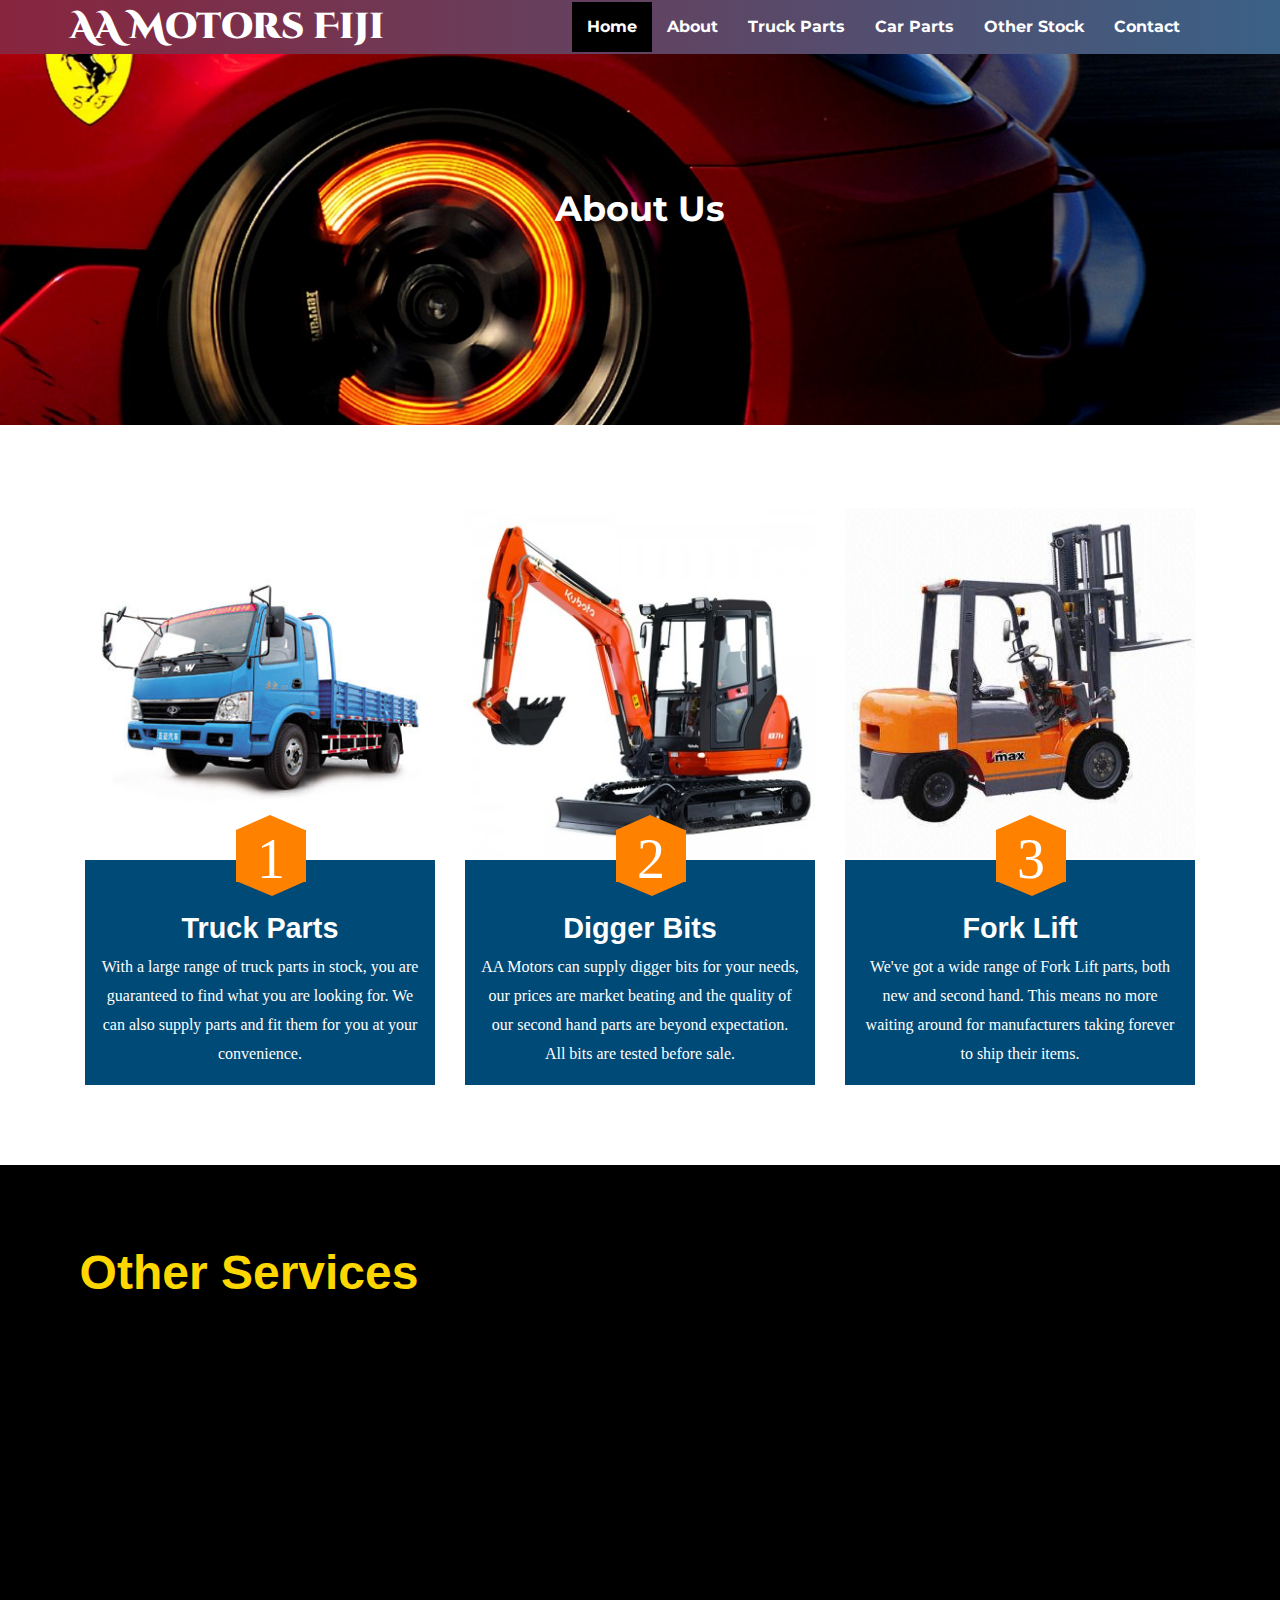
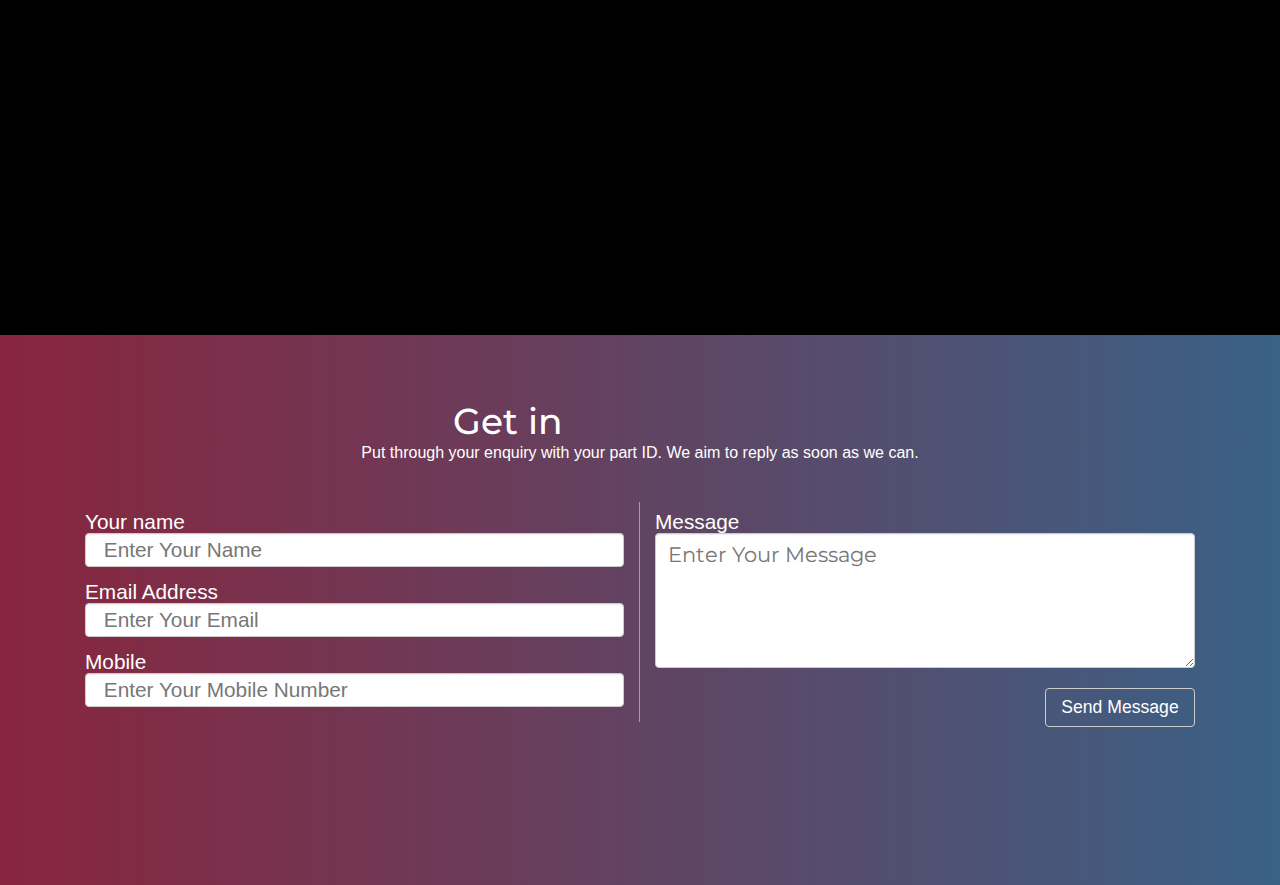
==== commit edd70ae8: "Update about.html" ====
--- a/about.html
+++ b/about.html
@@ -232,7 +232,7 @@
 			  			</div>
 			  			<div>
 
-			  				<button type="button" class="btn btn-default submit"><i class="fa fa-paper-plane" aria-hidden="true"></i>  Send Message</button>
+			  				<button type="submit" class="btn btn-default submit"><i class="fa fa-paper-plane" aria-hidden="true"></i>  Send Message</button>
 			  			</div>
 			  			
 					</div>
@@ -273,4 +273,4 @@
 </body>
 <!-- //Body -->
 
-</html>+</html>
